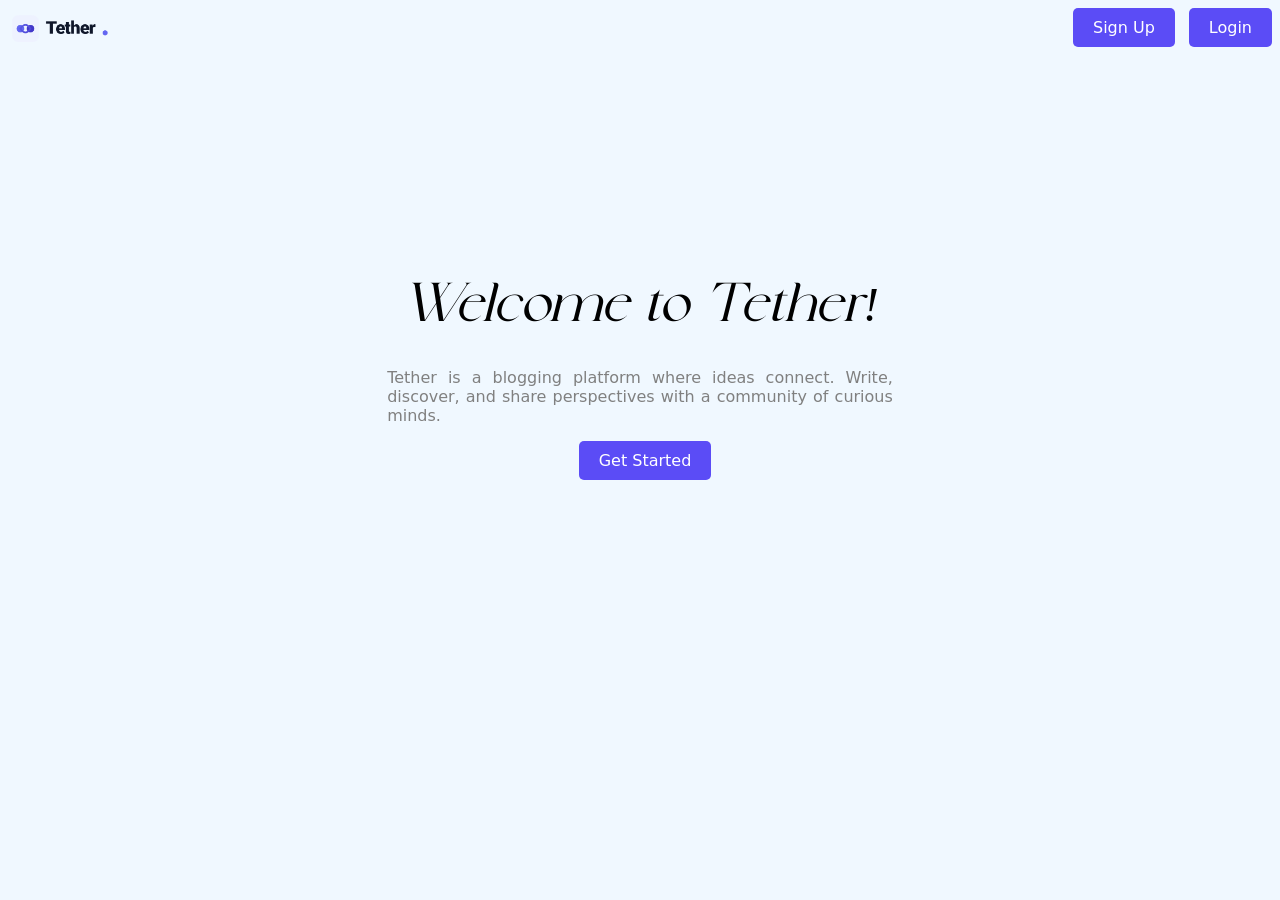
==== explore.html @ b535f2e6 "update site.html feed layout and add account sign out" ====
<html>

<head>
    <link rel="icon" type="image/x-icon" href="assets/favicon.ico ">
    <title>Tether — Explore</title>
    <link rel="stylesheet" href="signup.css">
    <script>
        const savedtoken = localStorage.getItem('accesstoken');
        if (!savedtoken) {
            window.location.href = 'index.html';
        }
    </script>
    <style>
        body {
            margin: 0;
            display: flex;
            min-height: 100vh;
            background-color: aliceblue;
        }

        .sidebar {
            width: 220px;
            height: 100vh;
            border-right: 1px solid #ccc;
            padding: 20px 15px;
            display: flex;
            flex-direction: column;
            justify-content: space-between;
            box-sizing: border-box;
            position: fixed;
            top: 0;
            left: 0;
            background-color: transparent;
        }

        .sidebartop {
            display: flex;
            flex-direction: column;
            gap: 8px;
        }

        .sidebar .logo {
            width: 130px;
            height: auto;
            margin-bottom: 15px;
        }

        .createbutton {
            border: none;
            border-radius: 10px;
            padding: 10px;
            cursor: pointer;
            outline: none;
            background-color: #5B4CF6;
            color: white;
            font-weight: bold;
            font-size: 15px;
            width: 100%;
            font-family: system-ui, -apple-system, BlinkMacSystemFont, 'Segoe UI', Roboto, Oxygen, Ubuntu, Cantarell, 'Open Sans', 'Helvetica Neue', sans-serif;
            margin-bottom: 8px;
        }

        .otherbuttons {
            background-color: transparent;
            border: none;
            border-radius: 10px;
            padding: 10px 16px;
            cursor: pointer;
            outline: none;
            color: #333;
            font-size: 15px;
            font-family: system-ui, -apple-system, BlinkMacSystemFont, 'Segoe UI', Roboto, Oxygen, Ubuntu, Cantarell, 'Open Sans', 'Helvetica Neue', sans-serif;
            text-align: left;
            width: 100%;
            transition: background-color 0.2s ease, color 0.2s ease;
        }

        .otherbuttons:hover {
            background-color: white;
        }

        .sidebaraccount {
            border-top: 1px solid #dcdcdc;
            padding-top: 14px;
            display: flex;
            align-items: center;
            justify-content: space-between;
            gap: 8px;
        }

        .accountinfo {
            display: flex;
            align-items: center;
            gap: 8px;
            min-width: 0;
        }

        .accountavatar {
            width: 32px;
            height: 32px;
            border-radius: 50%;
            background-color: #5B4CF6;
            color: white;
            display: flex;
            align-items: center;
            justify-content: center;
            font-size: 13px;
            font-weight: bold;
            font-family: system-ui, -apple-system, BlinkMacSystemFont, 'Segoe UI', Roboto, Oxygen, Ubuntu, Cantarell, 'Open Sans', 'Helvetica Neue', sans-serif;
            flex-shrink: 0;
        }

        .accountmeta {
            min-width: 0;
            display: flex;
            flex-direction: column;
        }

        .accountname {
            font-family: system-ui, -apple-system, BlinkMacSystemFont, 'Segoe UI', Roboto, Oxygen, Ubuntu, Cantarell, 'Open Sans', 'Helvetica Neue', sans-serif;
            font-size: 13px;
            font-weight: 600;
            color: #333;
            white-space: nowrap;
            overflow: hidden;
            text-overflow: ellipsis;
        }

        .signoutbutton {
            border: 1px solid #e2e8f0;
            background-color: white;
            color: #e53e3e;
            border-radius: 8px;
            padding: 6px 10px;
            cursor: pointer;
            font-size: 12px;
            font-weight: 600;
            outline: none;
            font-family: system-ui, -apple-system, BlinkMacSystemFont, 'Segoe UI', Roboto, Oxygen, Ubuntu, Cantarell, 'Open Sans', 'Helvetica Neue', sans-serif;
            transition: background-color 0.2s ease, color 0.2s ease, border-color 0.2s ease;
            white-space: nowrap;
        }

        .signoutbutton:hover {
            background-color: #fff5f5;
            border-color: #feb2b2;
            color: #c53030;
        }

        .maincontent {
            margin-left: 220px;
            flex: 1;
            display: flex;
            justify-content: center;
            align-items: center;
            min-height: 100vh;
        }

        .modaloverlay {
            display: none;
            position: fixed;
            top: 0;
            left: 0;
            width: 100vw;
            height: 100vh;
            background-color: rgba(0, 0, 0, 0.4);
            justify-content: center;
            align-items: center;
            z-index: 100;
        }

        .modalcontent {
            background-color: white;
            border-radius: 12px;
            padding: 24px;
            width: 400px;
            box-shadow: 0 10px 25px rgba(0, 0, 0, 0.2);
            font-family: system-ui, -apple-system, BlinkMacSystemFont, 'Segoe UI', Roboto, Oxygen, Ubuntu, Cantarell, 'Open Sans', 'Helvetica Neue', sans-serif;
            box-sizing: border-box;
        }

        .modalheader {
            display: flex;
            justify-content: space-between;
            align-items: center;
            margin-bottom: 15px;
        }

        .modalheader h3 {
            margin: 0;
            font-size: 18px;
        }

        .closebutton {
            background: transparent;
            border: none;
            font-size: 22px;
            cursor: pointer;
            color: #888;
            outline: none;
            padding: 0;
            line-height: 1;
        }

        .closebutton:hover {
            color: #000;
        }

        .posttextarea {
            width: 100%;
            height: 120px;
            border: 1px solid #ccc;
            border-radius: 8px;
            padding: 10px;
            font-family: inherit;
            font-size: 14px;
            resize: none;
            outline: none;
            box-sizing: border-box;
            margin-bottom: 15px;
        }

        .posttextarea:focus {
            border-color: #5B4CF6;
        }

        .publishbutton {
            background-color: #5B4CF6;
            color: white;
            border: none;
            border-radius: 8px;
            padding: 9px 18px;
            font-weight: bold;
            font-size: 14px;
            cursor: pointer;
            float: right;
            outline: none;
        }
    </style>
</head>

<body>
    <div class="sidebar">
        <div class="sidebartop">
            <a href="site.html"><img class="logo" src="assets/logo.png"></a>
            <button class="createbutton">+ Create</button>
            <button class="otherbuttons" onclick="window.location.href='site.html'">Home</button>
            <button class="otherbuttons" onclick="window.location.href='following.html'">Following</button>
            <button class="otherbuttons" onclick="window.location.href='explore.html'">Explore</button>
        </div>
        <div class="sidebaraccount">
            <div class="accountinfo">
                <div class="accountavatar">U</div>
                <div class="accountmeta">
                    <span class="accountname">Account</span>
                </div>
            </div>
            <button class="signoutbutton" id="signoutbutton">Sign Out</button>
        </div>
    </div>

    <div class="maincontent">
        <div class="login" align="center">
            <h3>Explore</h3>
            <p
                style="font-family: system-ui, -apple-system, BlinkMacSystemFont, 'Segoe UI', Roboto, Oxygen, Ubuntu, Cantarell, 'Open Sans', 'Helvetica Neue', sans-serif; font-size: 15px; margin: 15px 0;">
                Discover new topics, communities, and people based on shared interests.</p>
        </div>
    </div>

    <div class="modaloverlay" id="postmodal">
        <div class="modalcontent">
            <div class="modalheader">
                <h3>Create Post</h3>
                <button class="closebutton" id="closemodal">&times;</button>
            </div>
            <textarea class="posttextarea" placeholder="What's on your mind?"></textarea>
            <button class="publishbutton" id="publishpost">Post</button>
        </div>
    </div>

    <script>
        const openmodalbutton = document.querySelector('.createbutton');
        const modaloverlay = document.querySelector('#postmodal');
        const closemodalbutton = document.querySelector('#closemodal');
        const publishbutton = document.querySelector('#publishpost');

        if (openmodalbutton && modaloverlay) {
            openmodalbutton.addEventListener('click', function () {
                modaloverlay.style.display = 'flex';
            });
        }

        if (closemodalbutton && modaloverlay) {
            closemodalbutton.addEventListener('click', function () {
                modaloverlay.style.display = 'none';
            });
        }

        if (modaloverlay) {
            modaloverlay.addEventListener('click', function (overlayevent) {
                if (overlayevent.target === modaloverlay) {
                    modaloverlay.style.display = 'none';
                }
            });
        }

        if (publishbutton && modaloverlay) {
            publishbutton.addEventListener('click', function () {
                const textarea = modaloverlay.querySelector('textarea');
                if (textarea) {
                    textarea.value = '';
                }
                modaloverlay.style.display = 'none';
            });
        }

        const signoutbutton = document.querySelector('#signoutbutton');
        if (signoutbutton) {
            signoutbutton.addEventListener('click', function () {
                localStorage.removeItem('accesstoken');
                window.location.href = 'login.html';
            });
        }
    </script>
</body>

</html>
---- signup.css ----
body {
    background-color: aliceblue;
}

.logo {
    width: 10%;
    height: auto;
}

.login {
    background-color: white;
    border: 1px solid #ccc;
    padding: 20px;
    width: 250px;
    margin: auto;
    border-radius: 10px;
    box-shadow: 0 0 10px #ccc;

}

.login h3 {
    font-family: system-ui, -apple-system, BlinkMacSystemFont, 'Segoe UI', Roboto, Oxygen, Ubuntu, Cantarell, 'Open Sans', 'Helvetica Neue', sans-serif;
}

.login input {
    background: transparent;
    border: none;
    outline: none;
    border-bottom: 1px solid #ccc;
    margin: 13px;
    /*13 is perfect number after many trials*/
}

.login button {
    background: transparent;
    border: none;
    border-radius: 10px;
    padding: 10px;
    cursor: pointer;
    margin: 10px;
    outline: none;
    background-color: #5B4CF6;
    color: white;
    font-weight: bold;
    font-size: 15px;
}

.login form {
    font-family: system-ui, -apple-system, BlinkMacSystemFont, 'Segoe UI', Roboto, Oxygen, Ubuntu, Cantarell, 'Open Sans', 'Helvetica Neue', sans-serif;
    font-size: 15px;
}

.login a {
    text-decoration: none;
    color: #5B4CF6;
}
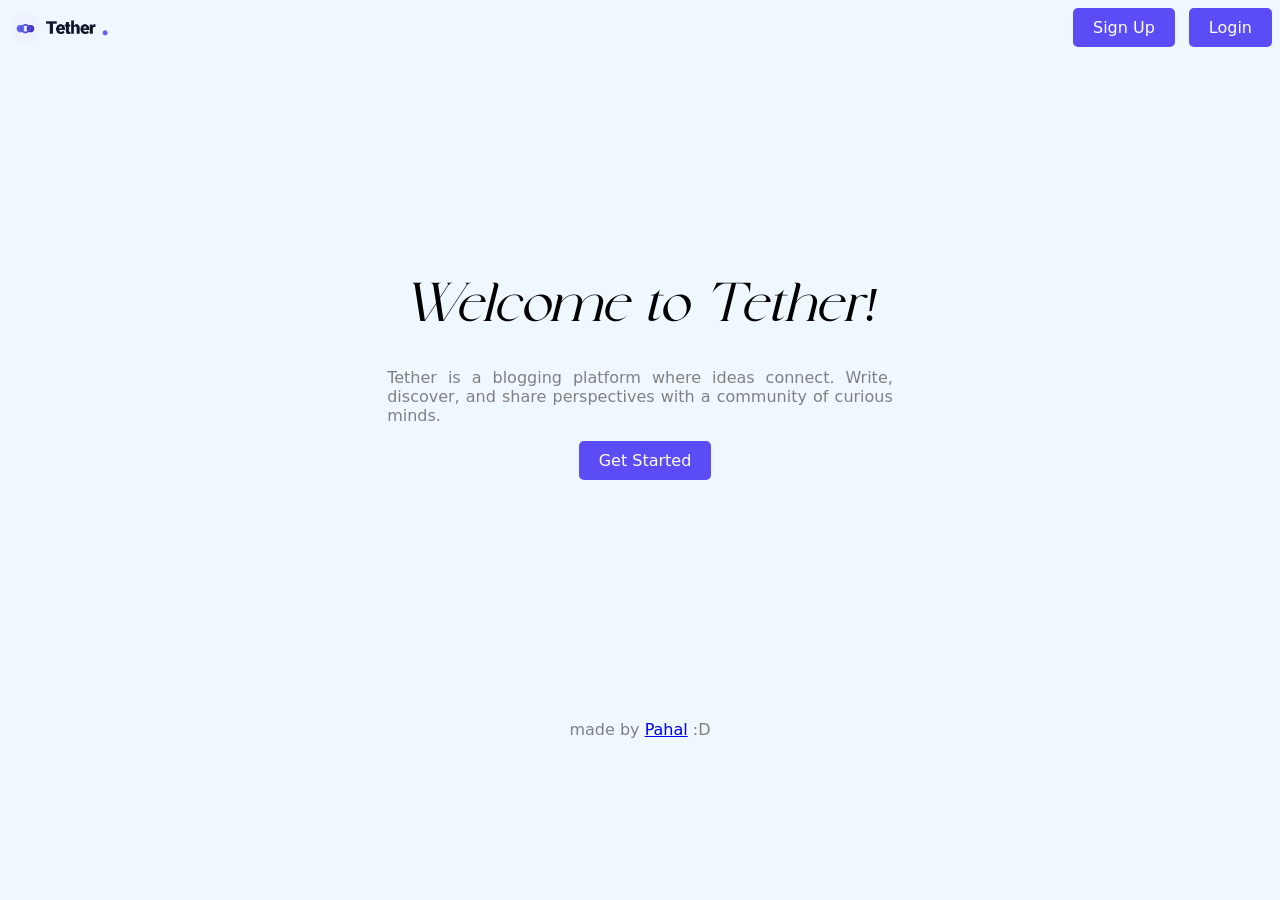
==== commit 3c84a839: "add footer to give myself credis (why not? :D)" ====
--- a/explore.html
+++ b/explore.html
@@ -252,7 +252,7 @@
             <div class="accountinfo">
                 <div class="accountavatar">U</div>
                 <div class="accountmeta">
-                    <span class="accountname">Account</span>
+                    <span class="accountname"></span>Account</span>
                 </div>
             </div>
             <button class="signoutbutton" id="signoutbutton">Sign Out</button>
@@ -315,14 +315,29 @@
             });
         }
 
+        const storedusername = localStorage.getItem('username');
+        if (storedusername) {
+            const accountavatar = document.querySelector('.accountavatar');
+            const accountname = document.querySelector('.accountname');
+            if (accountavatar) accountavatar.textContent = storedusername.charAt(0).toUpperCase();
+            if (accountname) accountname.textContent = storedusername;
+        }
+
         const signoutbutton = document.querySelector('#signoutbutton');
         if (signoutbutton) {
             signoutbutton.addEventListener('click', function () {
                 localStorage.removeItem('accesstoken');
+                localStorage.removeItem('username');
                 window.location.href = 'login.html';
             });
         }
     </script>
 </body>
-
-</html>
+<footer>
+    <p
+        style="font-family: system-ui, -apple-system, BlinkMacSystemFont, 'Segoe UI', Roboto, Oxygen, Ubuntu, Cantarell, 'Open Sans', 'Helvetica Neue', sans-serif; color: gray; text-align: center;">
+        made by <a href="https://github.com/pahal-desai/">Pahal</a> :D
+    </p>
+</footer>
+
+</html>
